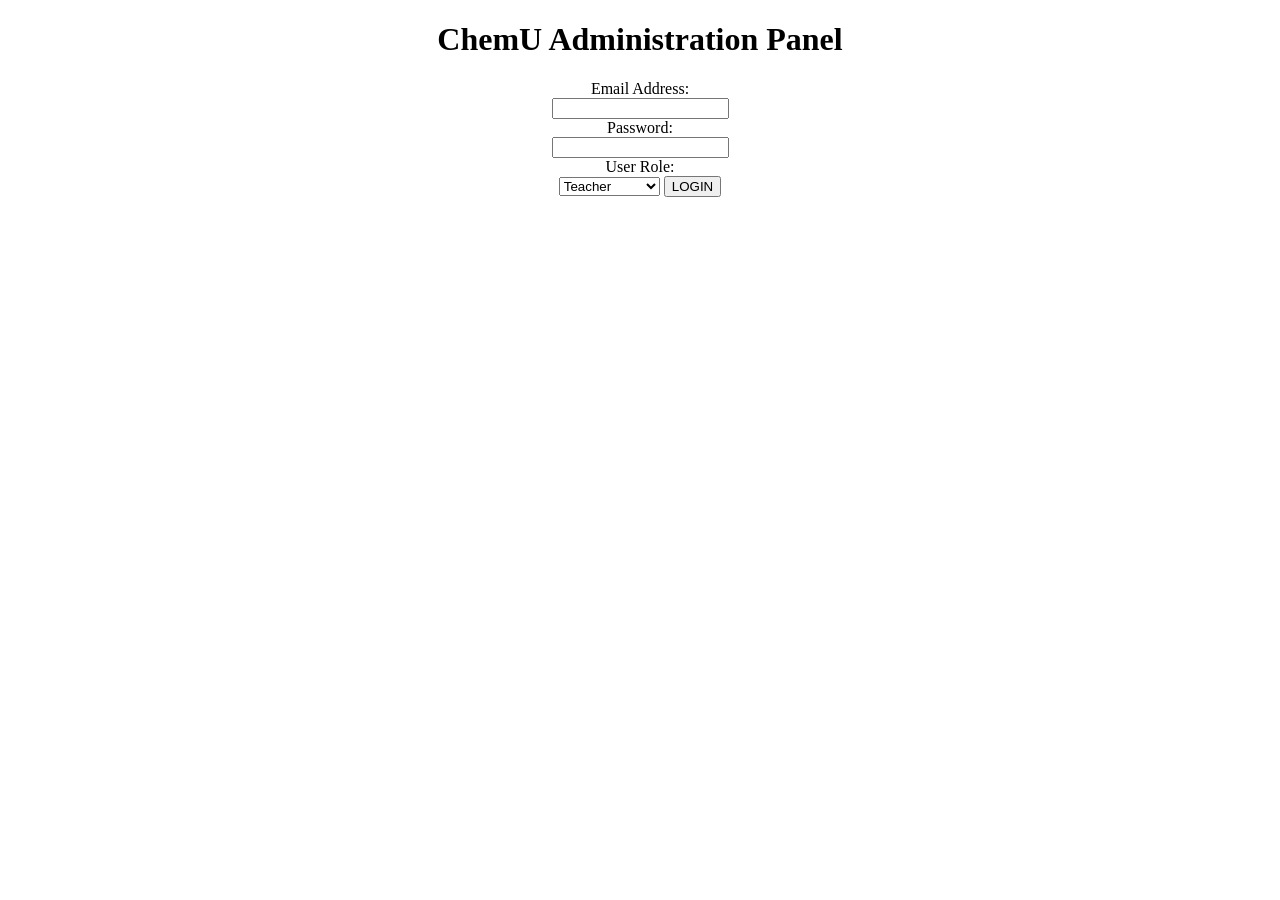
==== src/www/index.htm @ aebbfbf0 "First commit" ====
<!DOCTYPE html>
<html>
<head>
	<title>LOGIN</title>
	<meta name="viewport" content="width=device-width" />
	<style>
		body{
			text-align: center;
		}
		label{
			text-align: start;
		}
	</style>
	<script src="../js/consts.js"></script>
	<script src="../js/api.js"></script>
</head>
<body>
	<h1>ChemU Administration Panel</h1>
	<form method="POST" action="//52.206.48.241/admin/menu/login" id="login-form">
		<label for="email">Email Address:</label><br />
		<input type="email" name="email" id="email" required/><br />
		<label for="password">Password:</label><br />
		<input type="password" name="password" id="password" required/><br />
		<label for="role">User Role:</label><br />
		<select name="role" id="role-select" required>
			<option value="TEACHER">Teacher</option>
			<option value="ADMINISTRATOR">Administrator</option>
		</select>
		<input type="submit" value="LOGIN"/>
	</form>
	<!--<script>
		var form = document.getElementById('login-form')
		form.onsubmit = function (e){
			const email = document.getElementById('email')
			const password = document.getElementById('password')
			const body = email.value + ':' + password.value
			function getToken(status, response){
				if(status >= 400){
					alert(response)
					return
				}else if(status == 200){
					window.location.replace(BASE_ADDRESS + "www/menu/main/index.htm?" + response)
				}
			}
			call_chemuapi("POST", "auth/login", null, body, getToken)
			e.preventDefault()
		}
	</script>-->
</body>
</html>
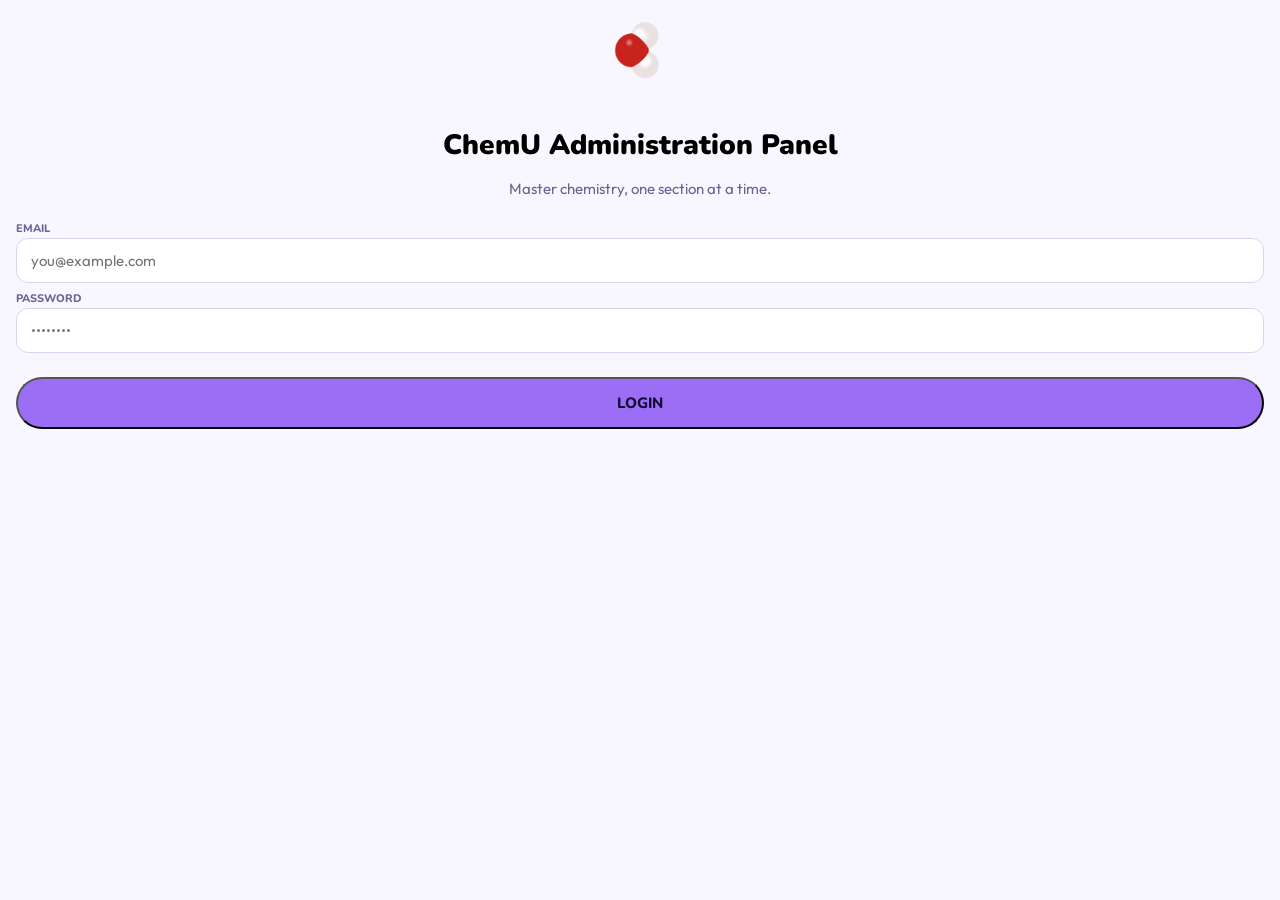
==== commit 4c229839: "styling added" ====
--- a/src/www/index.htm
+++ b/src/www/index.htm
@@ -1,32 +1,35 @@
 <!DOCTYPE html>
-<html>
+<html lang="en">
 <head>
-	<title>LOGIN</title>
-	<meta name="viewport" content="width=device-width" />
-	<style>
-		body{
-			text-align: center;
-		}
-		label{
-			text-align: start;
-		}
-	</style>
+	<title>Login</title>
+	<meta charset="utf-8" />
+	<meta name="viewport" content="width=device-width, initial-scale=1, shrink-to-fit=no" />
+	<link href="https://fonts.googleapis.com/css2?family=Nunito:ital,wght@0,200..1000;1,200..1000&family=Outfit:wght@100..900&display=swap" rel="stylesheet">
+	<link href="../css/fonts.css" rel="stylesheet"/>
+	<link href="../css/basePage.css" rel="stylesheet"/>
+	<link rel="icon" href="/imgs/favicon.ico" />
 	<script src="../js/consts.js"></script>
 	<script src="../js/api.js"></script>
 </head>
 <body>
-	<h1>ChemU Administration Panel</h1>
+	<div style="margin-left:16px;margin-right:16px;">
+	<div class="header">
+		<img src="../imgs/logo.png" alt="ChemU logo"/>
+		<p class="headerTitle Nunito_900Black">ChemU Administration Panel</p>
+		<p class="headerDesc Outfit_400Regular">Master chemistry, one section at a time.</p>
+	</div>
 	<form method="POST" action="//52.206.48.241/admin/menu/login" id="login-form">
-		<label for="email">Email Address:</label><br />
-		<input type="email" name="email" id="email" required/><br />
-		<label for="password">Password:</label><br />
-		<input type="password" name="password" id="password" required/><br />
-		<label for="role">User Role:</label><br />
+		<label class="Nunito_800ExtraBold" for="email">EMAIL</label><br />
+		<input class="textInput Outfit_400Regular" type="email" name="email" id="email" placeholder="you@example.com" required/><br />
+		<label class="Nunito_800ExtraBold" for="password">PASSWORD</label><br />
+		<input class="textInput Outfit_400Regular" type="password" name="password" id="password" placeholder="••••••••" required/><br />
+		<!--<label for="role">User Role:</label><br />
 		<select name="role" id="role-select" required>
 			<option value="TEACHER">Teacher</option>
 			<option value="ADMINISTRATOR">Administrator</option>
-		</select>
-		<input type="submit" value="LOGIN"/>
+		</select>-->
+		<input type="hidden" name="role" value="ADMINISTRATOR"/>
+		<input class="inputButton Nunito_800ExtraBold" type="submit" value="LOGIN"/>
 	</form>
 	<!--<script>
 		var form = document.getElementById('login-form')
@@ -46,5 +49,6 @@
 			e.preventDefault()
 		}
 	</script>-->
+	</div>
 </body>
 </html>
--- a/src/css/fonts.css
+++ b/src/css/fonts.css
@@ -0,0 +1,30 @@
+
+.Nunito_900Black {
+  font-family: "Nunito", sans-serif;
+  font-optical-sizing: auto;
+  font-weight: 900;
+  font-style: normal;
+  color: black
+}
+
+.Nunito_700Bold {
+  font-family: "Nunito", sans-serif;
+  font-optical-sizing: auto;
+  font-weight: 700;
+  font-style: normal;
+  color: black
+}
+
+.Nunito_800ExtraBold {
+  font-family: "Nunito", sans-serif;
+  font-optical-sizing: auto;
+  font-weight: 800;
+  font-style: normal;
+}
+
+.Outfit_400Regular{
+  font-family: "Outfit", sans-serif;
+  font-optical-sizing: auto;
+  font-weight: 400;
+  font-style: normal;
+}
--- a/src/css/basePage.css
+++ b/src/css/basePage.css
@@ -0,0 +1,238 @@
+HTML, BODY {
+	font-size: 16pt;
+	margin:0;
+	background-color: #f8f7ff;
+	overflow: hidden;
+	height: 100vh;
+}
+.header {
+	margin: 0;
+	padding: 0;
+	text-align: center;
+	font-size:28px;
+	font-family:"Nunito", sans-serif;
+	font-weight:900;
+}
+.headerTitle {
+	margin-top: 0px;
+	margin-bottom: 4px;
+}
+.headerDesc {
+	font-size:15px;
+	color: #6b6491;
+}
+IMG {
+	margin: 0;
+	margin-bottom: 12px;
+	padding: 0;
+	width: 72px;
+}
+
+FORM {
+	text-align: center;
+}
+
+@supports (box-sizing: border-box){
+	FORM {
+		text-align: start;
+	}
+}
+
+LABEL {
+	margin: 0px;
+	margin-top:16px;
+	margin-bottom: 6px;
+	font-size: 11px;
+	color: #6b6491;
+}
+
+.textInput{
+        margin: 0px;
+        padding-bottom: 12px;
+	padding-left: 14px;
+	padding-right: 14px;
+	padding-top: 12px;
+	border-radius: 12px;
+        border-width: 1px;
+        font-size: 15px;
+	border-color: #d9d5ee;
+	border-style: solid;
+        background-color:white;
+        color: #120b35;
+        --placeholderTextColor: #A9A3CB;
+}
+
+@supports (box-sizing: border-box){
+	.textInput {
+		width: 100%;
+		box-sizing: border-box;
+	}
+}
+
+.textInput:focus {
+	border-color: #1890db;
+}
+
+.inputButton {
+	text-align: center;
+	margin: 0px;
+	margin-top: 24px;
+	font-size: 15px;
+	width: 100%;
+	color: #120b35;
+	border-radius: 9999px;
+	background-color: #9b6ef5;
+	padding-bottom: 14px;
+        padding-top: 14px;
+	padding-left: 28px;
+	padding-right: 28px;
+	transition: all 0.1s;
+}
+@supports (box-sizing: border-box){
+	.inputButton {
+		width: 100%;
+		box-sizing: border-box;
+	}
+}
+
+.inputButton:active{
+	transform: translate(0px, 3px);
+}
+
+.column{
+	flex-direction: column;
+	display: flex;
+}
+
+.row{
+	align-items: stretch;
+        display: flex;
+        flex: 1;
+        box-sizing: border-box;
+}
+
+.navBar{
+	padding-top: 6px;
+	padding-bottom: 8px;
+	border-top-color: rgb(217, 213, 238);
+	box-shadow: rgba(61, 26, 130, 0.08) 0px -4px 12px;
+	border-top-width: 1px;
+	align-items: stretch;
+	display: flex;
+	flex: 0 0 auto;
+	box-sizing: border-box;
+	position: fixed;
+	bottom: 0;
+	left: 0;
+	right: 0;
+}
+
+.pageHead{
+	 flex: 0 0 auto;
+	position: fixed;
+	  top: 0;
+	  left: 0;
+	  right: 0;
+	padding-top:14px;
+	padding-left: 16px;
+	padding-right: 16px;
+  	padding-bottom:14px;
+	align-content: start;
+	border-bottom-color: rgb(217, 213, 238);
+	gap: 12px;
+	background-color: white;
+	border-bottom-width: 1px;
+	display:flex;
+	flex-direction: row;
+}
+
+.navBarOption{
+	text-align: center;
+        margin: 0px;
+        margin-top: 24px;
+        font-size: 15px;
+        width: 100%;
+	border: none;
+	display: flex;
+	background-color:white;
+        padding-bottom: 0px;
+        padding-top: 0px;
+        padding-left: 0px;
+        padding-right: 0px;
+        transition: all 0.1s;
+}
+@supports (box-sizing: border-box){
+        .navBarOption {
+                width: 100%;
+                box-sizing: border-box;
+        }
+}
+
+.itemCard{
+	box-shadow: rgba(18, 11, 53, 0.07) 0px 2px 6px;
+	background-color: white;
+	display: flex;
+	flex-direction: row;
+	border-color: rgb(217, 213, 238);
+	border-radius: 16px;
+	border-width: 1px;
+	align-content: flex-start;
+	align-items: stretch;
+	box-sizing: border-box;
+}
+
+.cardInfo{
+	gap:6px;
+	padding:14px;
+	flex: 1 1 0%;
+}
+
+.cardTitle{
+	color: rgb(108, 63, 196);
+	text-overflow: ellipsis;
+	font-size: 10px;
+	margin: 0px;
+	padding: 0px;
+	letter-spacing: 0.8px;
+}
+
+.cardSubtitle{
+	color: rgb(61, 26, 130);
+	font-size: 16px;
+	padding: 0px;
+	margin: 0px;
+	line-height: 20px;
+}
+
+.styleBar{
+	background-color: rgb(108, 63, 196);
+	width: 5px;
+}
+
+.mainContent{
+	overflow-y: scroll;
+	min-height: 0;
+	background-color: rgb(248, 247, 255);
+	padding-bottom: 48px;
+	padding-top: 48px;
+	padding-left: 48px;
+	padding-right:48px;
+	gap: 14px;	
+	display: flex;
+	  flex: 1 1 0;
+	flex-direction:column;
+}
+
+* {
+  box-sizing: border-box;
+}
+
+
+.scrollable{
+	overflow:hidden;
+}
+
+.footer{
+	
+}
+
